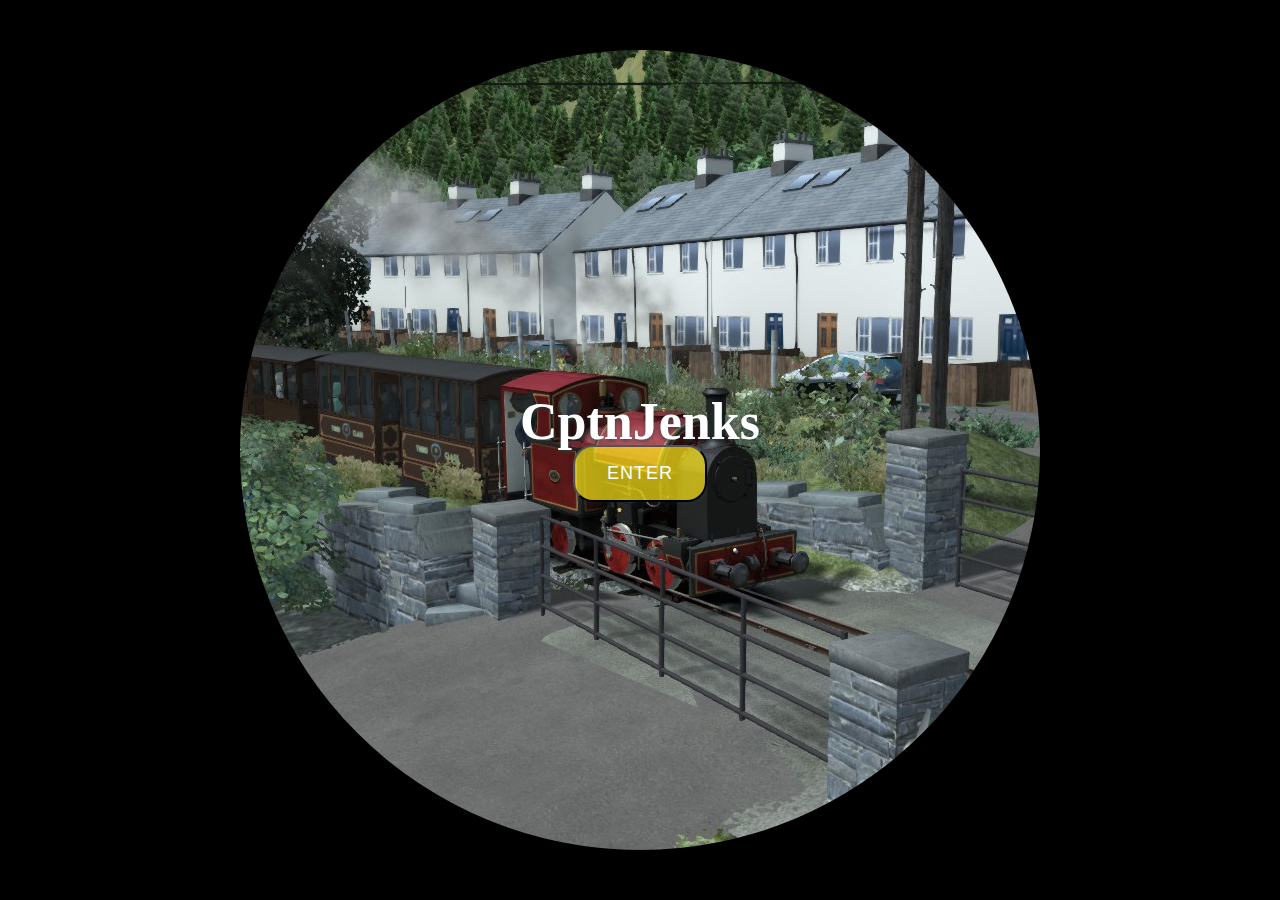
==== index.html @ 96796668 "Add files via upload" ====
<!DOCTYPE html>
<html>
  <head>
    <title>CptnJenks</title>
	<link href="style.css" type="text/css" rel="stylesheet">
  </head>
  
  <body>
    <div class="backing">
      <h1>CptnJenks</h1>
      <a class="btn" href="home.html">Enter</a>
    </div>
  </body>
</html>
---- style.css ----
* {
	margin: 0;
	padding: 0;
}

html, body {
	height: 100%;
	width: 100%;
}

body {
	align-items: center;
    background-color: #000;
	display: flex;
	font-family: Ariel, sans-serif;
	flex-direction: column;
	justify-content: center;
	overflow: hidden;
}

.backing {
	align-items: center;
	align-self: center;
	background: url(no.7.jpg) center center;
	border-radius: 100%;
	display: flex;
	flex-direction: column;
	min-height: 800px;
    min-width: 800px;
    justify-content: center;
}

h1 {
  color: #fff;
  font-family: 'Old English Text MD', serif;
  font-size: 52px;
  font-weight: 900;
  line-height: 46px;
  margin: 300 0 60px 0;
  text-align: center;
  text-shadow: 0px 2px 4px rgba(34,62,66,.75);
  width: 50%;
}

a.btn {
	 background-color: rgba(255,232,24,0.7);
	 border: outset 2px #000;
	border-radius: 20px;
	box-shadow: 0px 2px 4px rgba(34,62,66,.25);
   color: #fff;
  font-size: 18px;
  letter-spacing: 1px;
  padding: 16px 32px;
  text-decoration: none;
  text-transform: uppercase;
  -webkit-transition: box-shadow 1s ease;
	transition: box-shadow 1s ease;
}

a.btn:hover {
	background-color: rgba(11,72,227,0.7);
	 border: inset 2px #000;
	box-shadow: 0px 4px 4px rgba(34,62,66,.5);
	-webkit-transition: box-shadow 1s ease;
	transition: box-shadow 1s ease;
}
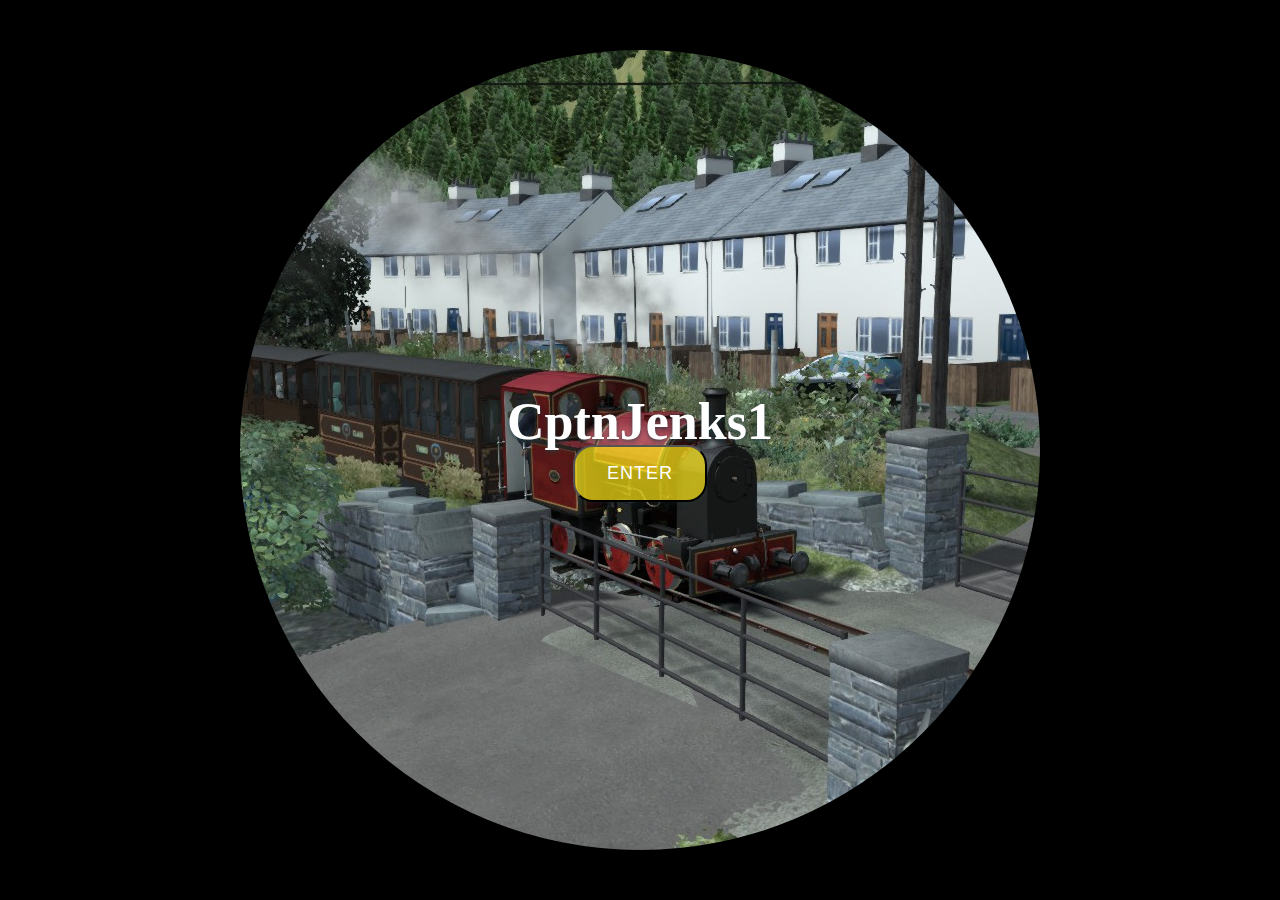
==== commit bdf91ea5: "update.index" ====
--- a/index.html
+++ b/index.html
@@ -7,8 +7,8 @@
   
   <body>
     <div class="backing">
-      <h1>CptnJenks</h1>
+      <h1>CptnJenks1</h1>
       <a class="btn" href="home.html">Enter</a>
     </div>
   </body>
-</html>+</html>
